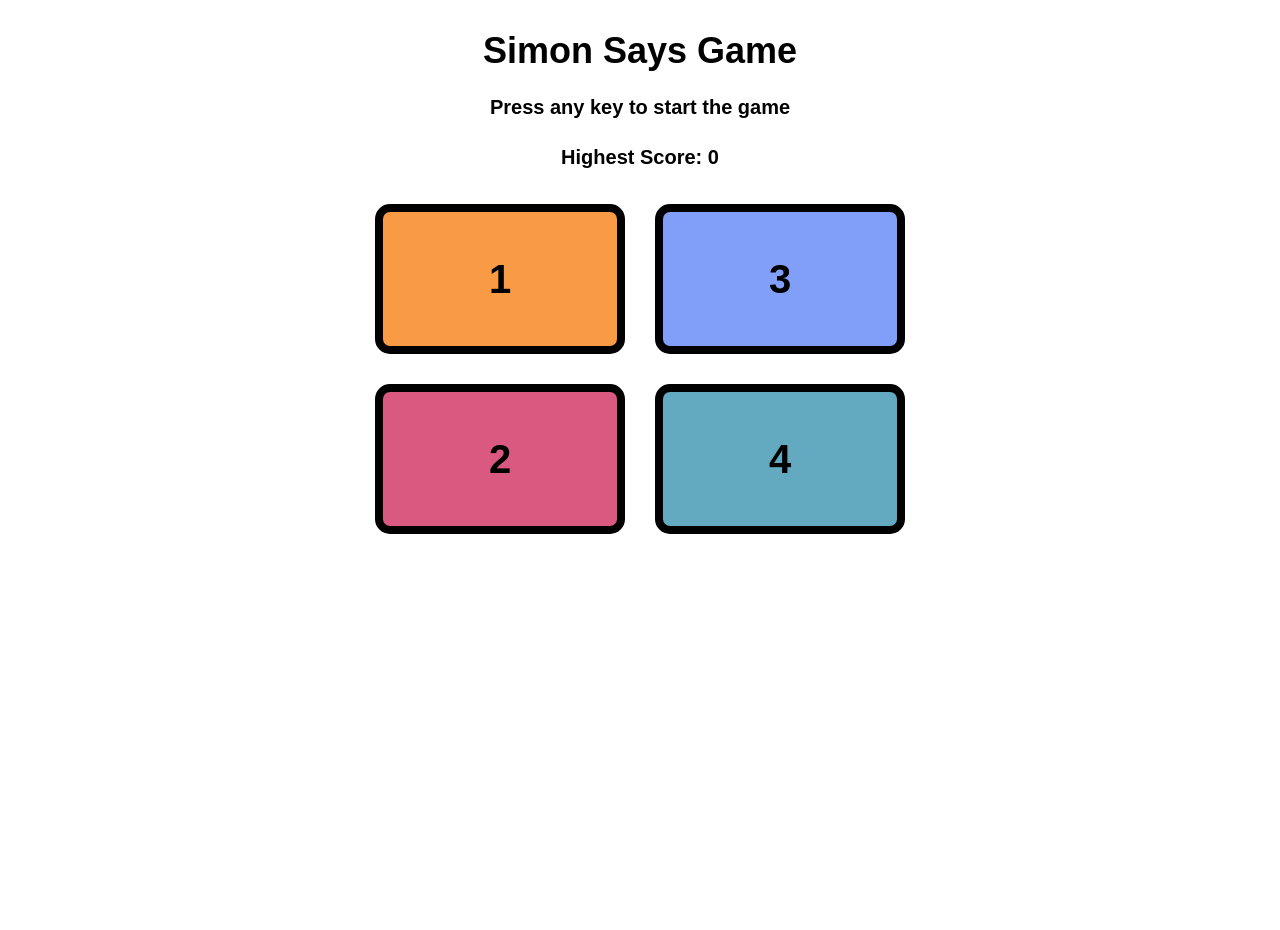
==== index.html @ d6b8986b "Add Simon Says Game" ====
<!DOCTYPE html>
<html lang="en">

<head>
    <meta charset="UTF-8">
    <meta name="viewport" content="width=device-width, initial-scale=1.0">

    <title>Simon Says Game</title>

    <link rel="stylesheet" href="File.css">

    <link rel="icon" href="data:,">
</head>

<body>

    <h1>Simon Says Game</h1>

    <h2 id="message">Press any key to start the game</h2>

    <p id="score">Highest Score: 0</p>

    <div class="btn-container">

        <div class="line-one">
            <div class="btn one" id="yellow">1</div>
            <div class="btn two" id="red">2</div>
        </div>

        <div class="line-two">
            <div class="btn three" id="purple">3</div>
            <div class="btn four" id="green">4</div>
        </div>

    </div>

    <script src="File.js"></script>

</body>

</html>
---- File.css ----
* {
    box-sizing: border-box;
}

body {
    text-align: center;
    font-family: Arial, sans-serif;
    margin: 0;
    min-height: 100vh;
    transition: background-color 0.15s;
}

h1 {
    margin-top: 30px;
    font-size: 36px;
}

h2 {
    min-height: 30px;
    font-size: 20px;
}

#score {
    font-size: 20px;
    font-weight: bold;
}

.btn-container {
    display: flex;
    justify-content: center;
    align-items: center;
    margin-top: 20px;
}

.line-one,
.line-two {
    display: flex;
    flex-direction: column;
}

.btn {
    width: 250px;
    height: 150px;

    border-radius: 15px;
    border: 8px solid black;

    margin: 15px;

    cursor: pointer;

    display: flex;
    justify-content: center;
    align-items: center;

    font-size: 40px;
    font-weight: bold;

    user-select: none;

    transition: transform 0.1s;
}

.btn:hover {
    transform: scale(1.03);
}

.btn.one {
    background-color: #f99b45;
}

.btn.two {
    background-color: #d95980;
}

.btn.three {
    background-color: #819ff9;
}

.btn.four {
    background-color: #63aac0;
}


.btn.gameflash {
    background-color: white;
}

.btn.userflash {
    background-color: pink;
}

@media (max-width: 600px) {

    h1 {
        font-size: 28px;
    }

    h2 {
        font-size: 18px;
        padding: 0 15px;
    }

    #score {
        font-size: 17px;
    }

    .btn-container {
        flex-direction: column;
    }

    .line-one,
    .line-two {
        flex-direction: row;
    }

    .btn {
        width: 140px;
        height: 90px;

        margin: 8px;

        border: 5px solid black;

        font-size: 25px;
    }
}
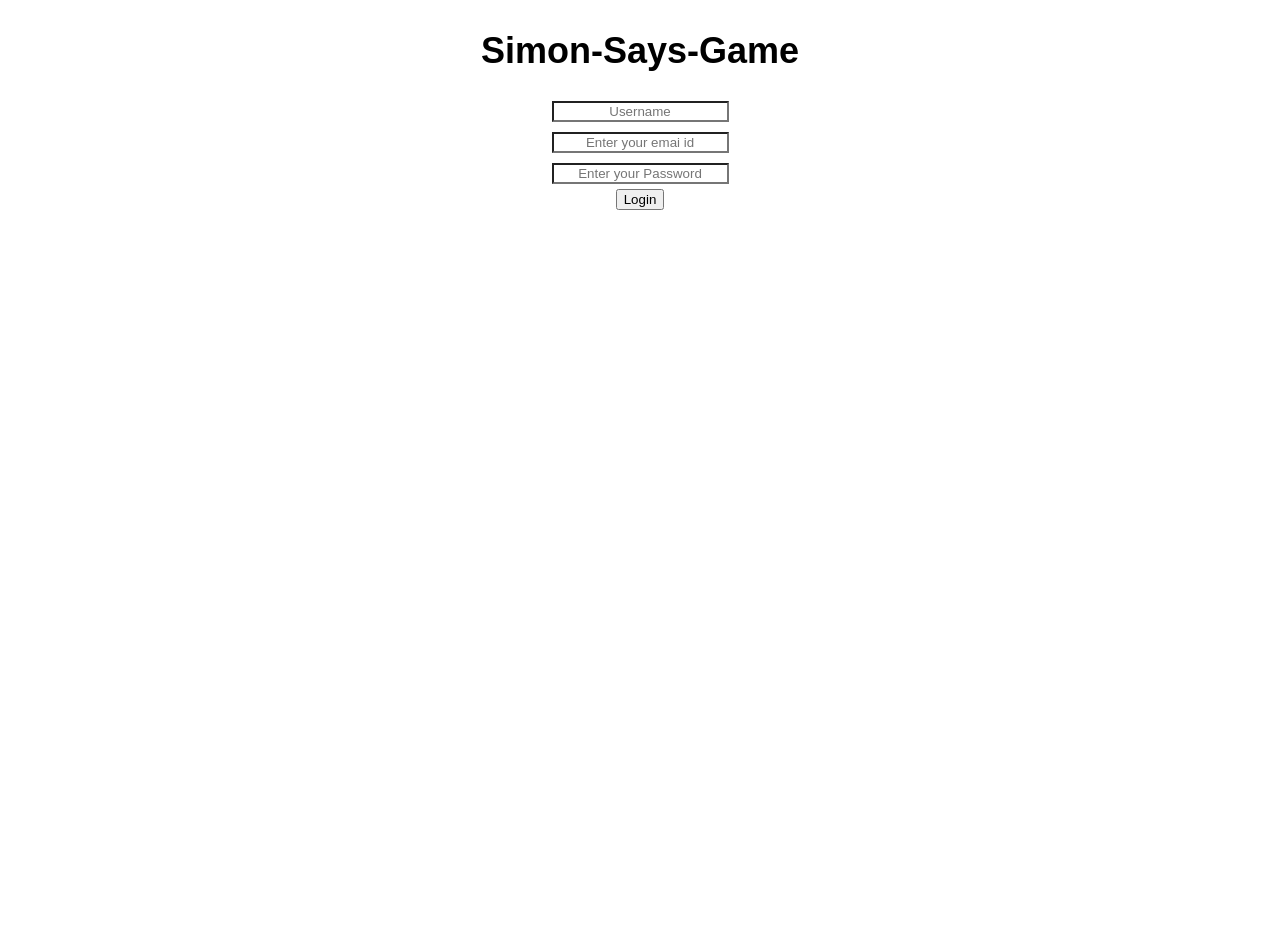
==== commit dce4e0a5: "Added login page to Simon Says game" ====
--- a/index.html
+++ b/index.html
@@ -1,41 +1,55 @@
-<!DOCTYPE html>
-<html lang="en">
-
-<head>
-    <meta charset="UTF-8">
-    <meta name="viewport" content="width=device-width, initial-scale=1.0">
-
-    <title>Simon Says Game</title>
-
-    <link rel="stylesheet" href="File.css">
-
-    <link rel="icon" href="data:,">
-</head>
-
-<body>
-
-    <h1>Simon Says Game</h1>
-
-    <h2 id="message">Press any key to start the game</h2>
-
-    <p id="score">Highest Score: 0</p>
-
-    <div class="btn-container">
-
-        <div class="line-one">
-            <div class="btn one" id="yellow">1</div>
-            <div class="btn two" id="red">2</div>
-        </div>
-
-        <div class="line-two">
-            <div class="btn three" id="purple">3</div>
-            <div class="btn four" id="green">4</div>
-        </div>
-
-    </div>
-
-    <script src="File.js"></script>
-
-</body>
-
+<!DOCTYPE html>
+<html lang="en">
+
+<head>
+    <meta charset="UTF-8">
+    <meta name="viewport" content="width=device-width, initial-scale=1.0">
+
+    <title>Simon Says Game</title>
+
+    <link rel="stylesheet" href="File.css">
+
+    <link rel="icon" href="data:,">
+</head>
+
+<body>
+    <div id = "login-page">
+
+        <h1>Simon-Says-Game</h1>
+        <input type="text" id = "username" placeholder="Username">
+        <br>
+        <input type="email" id = "email" placeholder="Enter your emai id">
+        <br>
+        <input type="password" id = "password" placeholder="Enter your Password">
+        <br>
+        <button id = "login-btn">Login</button>
+
+    </div>
+    
+    <div id="game-page">
+    <h1>Simon Says Game</h1>
+
+    <h2 id="message">Press any key to start the game</h2>
+
+    <p id="score">Highest Score: 0</p>
+
+    <div class="btn-container">
+
+        <div class="line-one">
+            <div class="btn one" id="yellow">1</div>
+            <div class="btn two" id="red">2</div>
+        </div>
+
+        <div class="line-two">
+            <div class="btn three" id="purple">3</div>
+            <div class="btn four" id="green">4</div>
+        </div>
+
+    </div>
+</div>
+
+    <script src="File.js"></script>
+
+</body>
+
 </html>
--- a/File.css
+++ b/File.css
@@ -1,127 +1,138 @@
-* {
-    box-sizing: border-box;
-}
-
-body {
-    text-align: center;
-    font-family: Arial, sans-serif;
-    margin: 0;
-    min-height: 100vh;
-    transition: background-color 0.15s;
-}
-
-h1 {
-    margin-top: 30px;
-    font-size: 36px;
-}
-
-h2 {
-    min-height: 30px;
-    font-size: 20px;
-}
-
-#score {
-    font-size: 20px;
-    font-weight: bold;
-}
-
-.btn-container {
-    display: flex;
-    justify-content: center;
-    align-items: center;
-    margin-top: 20px;
-}
-
-.line-one,
-.line-two {
-    display: flex;
-    flex-direction: column;
-}
-
-.btn {
-    width: 250px;
-    height: 150px;
-
-    border-radius: 15px;
-    border: 8px solid black;
-
-    margin: 15px;
-
-    cursor: pointer;
-
-    display: flex;
-    justify-content: center;
-    align-items: center;
-
-    font-size: 40px;
-    font-weight: bold;
-
-    user-select: none;
-
-    transition: transform 0.1s;
-}
-
-.btn:hover {
-    transform: scale(1.03);
-}
-
-.btn.one {
-    background-color: #f99b45;
-}
-
-.btn.two {
-    background-color: #d95980;
-}
-
-.btn.three {
-    background-color: #819ff9;
-}
-
-.btn.four {
-    background-color: #63aac0;
-}
-
-
-.btn.gameflash {
-    background-color: white;
-}
-
-.btn.userflash {
-    background-color: pink;
-}
-
-@media (max-width: 600px) {
-
-    h1 {
-        font-size: 28px;
-    }
-
-    h2 {
-        font-size: 18px;
-        padding: 0 15px;
-    }
-
-    #score {
-        font-size: 17px;
-    }
-
-    .btn-container {
-        flex-direction: column;
-    }
-
-    .line-one,
-    .line-two {
-        flex-direction: row;
-    }
-
-    .btn {
-        width: 140px;
-        height: 90px;
-
-        margin: 8px;
-
-        border: 5px solid black;
-
-        font-size: 25px;
-    }
+#game-page {
+    display: none;
+}
+#login-page input{
+    background-origin: padding-box;
+    text-align: center;
+    margin: 5px 0;
+    
+}
+
+
+* {
+    box-sizing: border-box;
+}
+
+body {
+    text-align: center;
+    font-family: Arial, sans-serif;
+    margin: 0;
+    min-height: 100vh;
+    transition: background-color 0.15s;
+}
+
+h1 {
+    margin-top: 30px;
+    font-size: 36px;
+}
+
+h2 {
+    min-height: 30px;
+    font-size: 20px;
+}
+
+#score {
+    font-size: 20px;
+    font-weight: bold;
+}
+
+.btn-container {
+    display: flex;
+    justify-content: center;
+    align-items: center;
+    margin-top: 20px;
+}
+
+.line-one,
+.line-two {
+    display: flex;
+    flex-direction: column;
+}
+
+.btn {
+    width: 250px;
+    height: 150px;
+
+    border-radius: 15px;
+    border: 8px solid black;
+
+    margin: 15px;
+
+    cursor: pointer;
+
+    display: flex;
+    justify-content: center;
+    align-items: center;
+
+    font-size: 40px;
+    font-weight: bold;
+
+    user-select: none;
+
+    transition: transform 0.1s;
+}
+
+.btn:hover {
+    transform: scale(1.03);
+}
+
+.btn.one {
+    background-color: #f99b45;
+}
+
+.btn.two {
+    background-color: #d95980;
+}
+
+.btn.three {
+    background-color: #819ff9;
+}
+
+.btn.four {
+    background-color: #63aac0;
+}
+
+
+.btn.gameflash {
+    background-color: white;
+}
+
+.btn.userflash {
+    background-color: pink;
+}
+
+@media (max-width: 600px) {
+
+    h1 {
+        font-size: 28px;
+    }
+
+    h2 {
+        font-size: 18px;
+        padding: 0 15px;
+    }
+
+    #score {
+        font-size: 17px;
+    }
+
+    .btn-container {
+        flex-direction: column;
+    }
+
+    .line-one,
+    .line-two {
+        flex-direction: row;
+    }
+
+    .btn {
+        width: 140px;
+        height: 90px;
+
+        margin: 8px;
+
+        border: 5px solid black;
+
+        font-size: 25px;
+    }
 }
